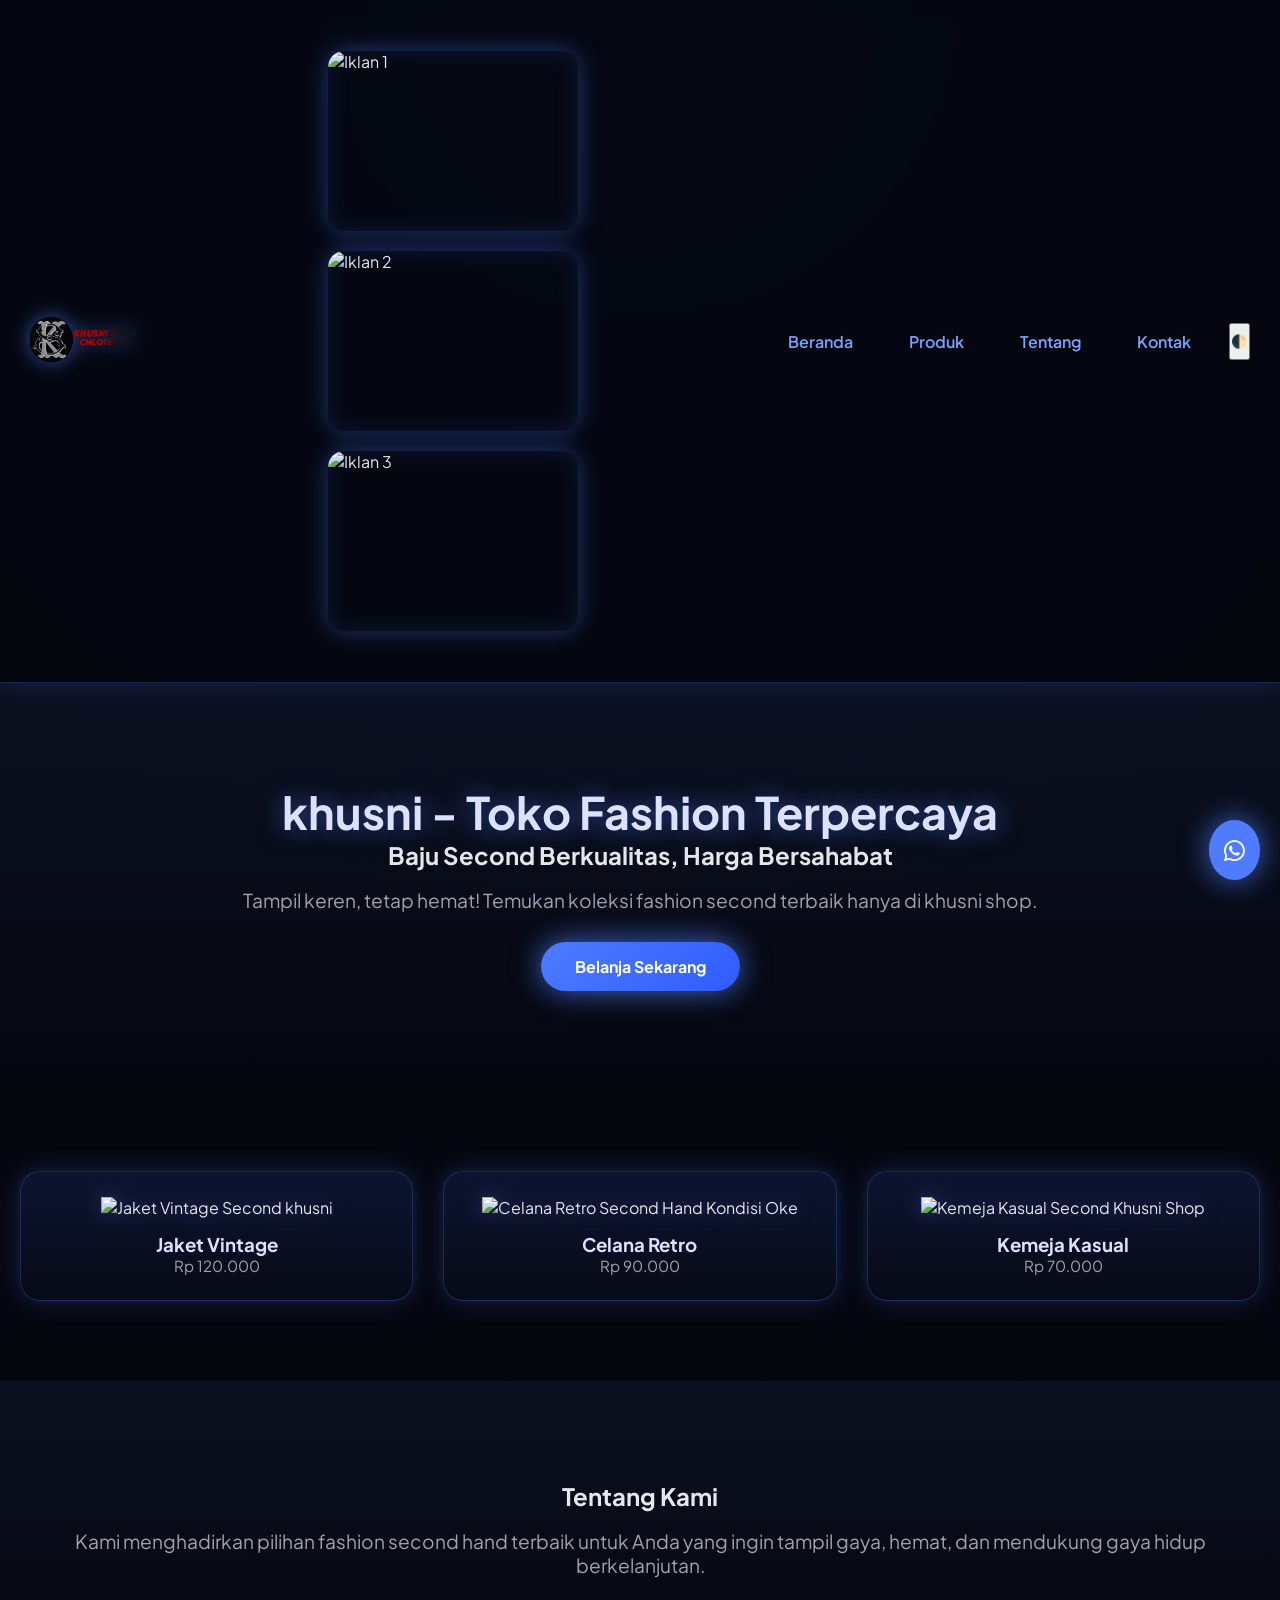
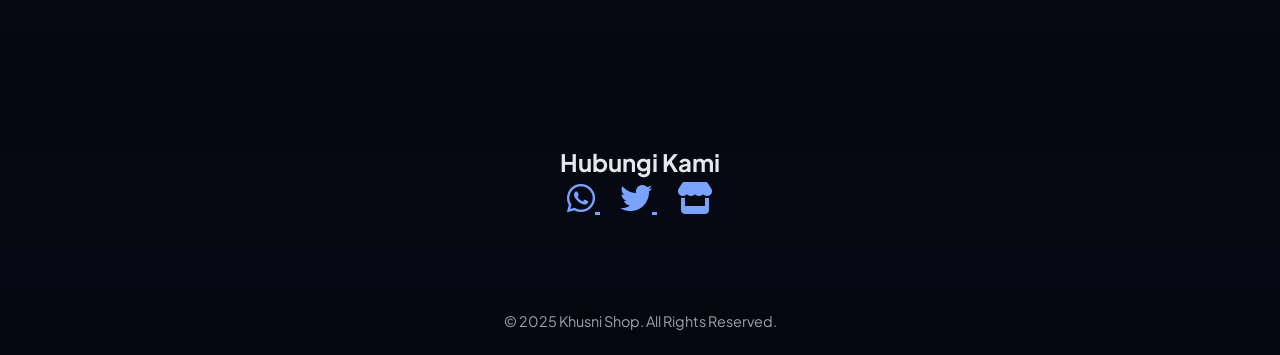
==== index.html @ 5eedbb74 "Update index.html" ====
<!DOCTYPE html>
<html lang="id">
<head>
<meta charset="UTF-8">
<meta name="viewport" content="width=device-width, initial-scale=1.0">

<title>khusni shop – produk harga Murah & Berkualitas</title>

<meta name="description" content="khusni : toko baju second terpercaya di majalengka. Koleksi branded, kondisi oke, harga mulai Rp20rb. Belanja sekarang!">

<meta name="keywords" content="khusni, khusni mubarok, toko baju second, baju second, baju bekas, baju branded second, fashion second, baju murah">

<meta name="author" content="khusni">

<link rel="canonical" href="https://waysmodzzsite.my.id/" />

<meta property="og:title" content="khusni – Baju Second Mulai Rp20rb!">
<meta property="og:description" content="Khusni Shop : toko baju second terkurasi. Koleksi branded, kondisi oke, harga terjangkau. Belanja sekarang!">
<meta property="og:image" content="https://i.postimg.cc/Z5c37Wrm/tsclothing.webp">
<meta property="og:url" content="https://.com/">
<meta property="og:type" content="website">
<meta property="og:site_name" content="khusni">

<meta name="google-site-verification" content="ZwuR5NqboykA6--ECT1CIiLO6h94UiKmaX9tiVZ_efs" />

<meta name="twitter:card" content="summary_large_image">
<meta name="twitter:title" content="khusni – Baju Second Mulai Rp20rb!">
<meta name="twitter:description" content="khusni: toko baju second terkurasi. Branded, kondisi oke, harga hemat. Yuk cek koleksi terbaru!">
<meta name="twitter:image" content="https://i.postimg.cc/Z5c37Wrm/tsclothing.webp">

<link href="https://fonts.googleapis.com/css2?family=Plus+Jakarta+Sans:wght@400;600;700&display=swap" rel="stylesheet">
<link href="https://cdnjs.cloudflare.com/ajax/libs/font-awesome/6.4.2/css/all.min.css" rel="stylesheet">
<link rel="icon" href="/favicon.png" type="image/png">
<link rel="stylesheet" href="beranda.css">
<link rel="amphtml" href="https://waysmodzzsite.my.id/AMP/" />

<!-- ✅ SCHEMA MARKUP UNTUK SEO -->
<script type="application/ld+json">
{
  "@context": "https://schema.org",
  "@type": "Organization",
  "name": "KhusniShop",
  "url": "https://waysmodzzsite.my.id/",
  "logo": "https://iili.io/f1xuset.jpg",
  "contactPoint": [{
    "@type": "ContactPoint",
    "telephone": "+62-856-877-3831",
    "contactType": "customer service",
    "areaServed": "ID",
    "availableLanguage": ["Indonesian"]
  }],
  "sameAs": [
    "https://x.com/KhusniShop
  ]
}
</script>

<script type="application/ld+json">
{
  "@context": "https://schema.org",
  "@type": "WebSite",
  "name": "KhusniShop",
  "url": "https://waysmodzzsite.my.id/",
  "potentialAction": {
    "@type": "SearchAction",
    "target": "https://.com/?s={search_term_string}",
    "query-input": "required name=search_term_string"
  }
}
</script>
<!-- ✅ END SCHEMA -->

</head>
<body>
<header>
  <div class="logo">
    <a href="https://waysmodzzsite.my.id/">
      <img src="ksmarket.webp" alt="Logo" loading="lazy">
    </a>
  </div>
<section class="ads">
  <img src="iklan1.jpg" alt="Iklan 1">
  <img src="iklan2.jpg" alt="Iklan 2">
  <img src="iklan3.jpg" alt="Iklan 3">
</section>
  <nav>
    <a href="#beranda">Beranda</a>
    <a href="/produk">Produk</a>
    <a href="/tentang">Tentang</a>
    <a href="/kontak">Kontak</a>
    <button onclick="toggleDarkMode()" class="toggle-darkmode">🌓</button>
  </nav>

  <div class="hamburger" onclick="toggleMenu()">
    <div></div>
    <div></div>
    <div></div>
  </div>

  <div class="mobile-menu" id="mobileMenu">
    <a href="#beranda">Beranda</a>
    <a href="/produk">Produk</a>
    <a href="/tentang">Tentang</a>
    <a href="/kontak">Kontak</a>
    <button onclick="toggleDarkMode()" class="toggle-darkmode">🌓</button>
  </div>
</header>

<section class="hero" id="beranda">
  <h1>khusni - Toko Fashion Terpercaya</h1>
  <h2>Baju Second Berkualitas, Harga Bersahabat</h2>
  
  <p>Tampil keren, tetap hemat! Temukan koleksi fashion second terbaik hanya di khusni shop.</p>
  <a href="/produk" class="btn-primary">Belanja Sekarang</a>
</section>

<section class="products" id="produk">
  <div class="product-card">
    <img src="https://i.postimg.cc/25btpm3Z/jaket-vintage.webp" alt="Jaket Vintage Second khusni""">
    <h3>Jaket Vintage</h3>
    <p>Rp 120.000</p>
  </div>
  <div class="product-card">
    <img src="https://i.postimg.cc/ZnVHBD0M/celana-retro.webp" alt="Celana Retro Second Hand Kondisi Oke">
    <h3>Celana Retro</h3>
    <p>Rp 90.000</p>
  </div>
  <div class="product-card">
    <img src="https://i.postimg.cc/zGRw8fwd/Kemeja-kasual.webp" alt="Kemeja Kasual Second Khusni Shop"">
    <h3>Kemeja Kasual</h3>
    <p>Rp 70.000</p>
  </div>
</section>

<section class="hero" id="tentang">
  <h2>Tentang Kami</h2>
  <p>Kami menghadirkan pilihan fashion second hand terbaik untuk Anda yang ingin tampil gaya, hemat, dan mendukung gaya hidup berkelanjutan.</p>
</section>

<section class="contact" id="kontak">
<h2>Hubungi Kami</h2>
<div class="social-icons">
  <a href="https://wa.me/628568773831?text=Halo%2C%20selamat%20datang%20di%20Thrifseken!%20Ada%20yang%20bisa%20dibantu?" target="_blank" rel="noopener noreferrer" aria-label="Chat di WhatsApp">
    <i class="fab fa-whatsapp"></i>
  </a>
  <a href="https://x.com/" target="_blank" rel="noopener noreferrer" aria-label="Ikuti di Twitter">
    <i class="fab fa-twitter"></i>
  </a>
  <a href="https://.com/produk/" target="_blank" rel="noopener noreferrer" aria-label="Lihat Produk Khusni Shoo">
    <i class="fas fa-store"></i>
  </a>
</div>
</section>

<footer>
  &copy; 2025 Khusni Shop. All Rights Reserved.
</footer>

<a href="https://wa.me/628568773831?text=Halo%2C%20selamat%20datang%20di%20Thrifseken!%20Ada%20yang%20bisa%20dibantu?" target="_blank" class="whatsapp-btn">
  <i class="fab fa-whatsapp"></i>
</a>

<script src="beranda.js" defer></script>

</body>
</html>
---- beranda.css ----
/* ================= ROOT ================= */
:root{
  --neon:#4f7cff;
  --neon-soft:#7aa2ff;
  --bg-main:#05070f;
  --bg-card:#0b1020;
  --text-main:#e5e7eb;
  --text-muted:#9ca3af;
  --border-glow:rgba(79,124,255,.25);
}

/* ================= RESET ================= */
*{
  margin:0;
  padding:0;
  box-sizing:border-box;
  scroll-behavior:smooth;
}

/* ================= BODY ================= */
body{
  font-family:'Plus Jakarta Sans',sans-serif;
  background:
    radial-gradient(circle at top,#0b1a40 0%,transparent 45%),
    var(--bg-main);
  color:var(--text-main);
  overflow-x:hidden;
}

/* ================= HEADER ================= */
header{
  position:sticky;
  top:0;
  z-index:1000;
  padding:16px 30px;
  display:flex;
  justify-content:space-between;
  align-items:center;
  background:rgba(5,7,15,.9);
  backdrop-filter:blur(12px);
  border-bottom:1px solid var(--border-glow);
  box-shadow:0 0 25px rgba(79,124,255,.2);
}

.logo img{
  height:60px;
  filter:drop-shadow(0 0 10px rgba(79,124,255,.6));
}

nav{
  display:flex;
  gap:20px;
}

nav a{
  text-decoration:none;
  color:var(--neon-soft);
  font-weight:600;
  padding:8px 18px;
  border-radius:20px;
  transition:.3s;
}

nav a:hover{
  background:var(--neon);
  color:white;
  box-shadow:0 0 20px var(--neon);
}

/* ================= HAMBURGER ================= */
.hamburger{
  display:none;
  flex-direction:column;
  gap:5px;
  cursor:pointer;
}

.hamburger div{
  width:25px;
  height:3px;
  background:var(--neon);
  border-radius:5px;
}

/* ================= MOBILE MENU ================= */
.mobile-menu{
  display:none;
  position:absolute;
  top:70px;
  right:20px;
  background:rgba(10,14,30,.95);
  backdrop-filter:blur(10px);
  padding:18px;
  border-radius:16px;
  box-shadow:0 0 30px rgba(79,124,255,.4);
}

.mobile-menu a{
  display:block;
  margin:8px 0;
  padding:10px;
  color:var(--neon-soft);
  text-align:center;
  border-radius:10px;
}

.mobile-menu a:hover{
  background:var(--neon);
  color:white;
}

/* ================= ADS (IKLAN 3 FOTO) ================= */
.ads{
  padding:35px 20px;
  display:grid;
  grid-template-columns:repeat(auto-fit,minmax(250px,1fr));
  gap:20px;
}

.ads img{
  width:100%;
  height:180px;
  object-fit:cover;
  border-radius:16px;
  box-shadow:
    0 0 25px rgba(79,124,255,.4),
    inset 0 0 25px rgba(79,124,255,.15);
  transition:.4s;
}

.ads img:hover{
  transform:translateY(-6px) scale(1.02);
}

/* ================= HERO ================= */
.hero{
  text-align:center;
  padding:100px 20px;
  background:linear-gradient(180deg,#0b1020,transparent);
}

.hero h1{
  font-size:2.8rem;
  color:#dbe2ff;
  text-shadow:0 0 25px rgba(79,124,255,.6);
  opacity:0;
  animation:slideUp 1s ease forwards;
}

.hero p{
  margin-top:18px;
  font-size:1.2rem;
  color:var(--text-muted);
  opacity:0;
  animation:fadeUp 1s ease forwards;
  animation-delay:.4s;
}

/* ================= BUTTON ================= */
.btn-primary{
  margin-top:30px;
  display:inline-block;
  padding:14px 34px;
  border-radius:40px;
  background:linear-gradient(135deg,var(--neon),#2f5bff);
  color:white;
  font-weight:700;
  text-decoration:none;
  box-shadow:0 0 30px rgba(79,124,255,.8);
  opacity:0;
  animation:fadeUp 1s ease forwards;
  animation-delay:.7s;
}

.btn-primary:hover{
  box-shadow:0 0 45px rgba(79,124,255,1);
}

/* ================= PRODUCTS ================= */
.products{
  padding:80px 20px;
  display:grid;
  grid-template-columns:repeat(auto-fit,minmax(240px,1fr));
  gap:30px;
}

.product-card{
  background:linear-gradient(180deg,#0c1430,#070a16);
  border-radius:20px;
  padding:25px;
  text-align:center;
  border:1px solid var(--border-glow);
  box-shadow:0 0 25px rgba(79,124,255,.25);
  transition:.4s;
}

.product-card:hover{
  transform:translateY(-10px);
  box-shadow:0 0 40px rgba(79,124,255,.6);
}

.product-card img{
  width:80%;
  margin:auto;
  filter:drop-shadow(0 0 10px rgba(79,124,255,.4));
}

.product-card h3{
  margin-top:15px;
  color:#dbe2ff;
}

.product-card p{
  color:var(--text-muted);
  font-size:.95rem;
}

/* ================= CONTACT ================= */
.contact{
  padding:70px 20px;
  text-align:center;
  background:linear-gradient(180deg,transparent,#070a16);
}

/* ================= SOCIAL ================= */
.social-icons a{
  font-size:2rem;
  color:var(--neon-soft);
  margin:0 10px;
}

.social-icons a:hover{
  color:var(--neon);
}

/* ================= FOOTER ================= */
footer{
  padding:25px;
  text-align:center;
  font-size:.9rem;
  color:var(--text-muted);
}

/* ================= WHATSAPP ================= */
.whatsapp-btn{
  position:fixed;
  bottom:20px;
  right:20px;
  padding:15px;
  border-radius:50%;
  background:var(--neon);
  color:white;
  font-size:24px;
  box-shadow:0 0 30px rgba(79,124,255,.8);
}

/* ================= ANIMATION ================= */
@keyframes slideUp{
  from{opacity:0;transform:translateY(40px)}
  to{opacity:1;transform:translateY(0)}
}

@keyframes fadeUp{
  from{opacity:0;transform:translateY(30px)}
  to{opacity:1;transform:translateY(0)}
}

/* ================= RESPONSIVE ================= */
@media(max-width:768px){
  nav{display:none}
  .hamburger{display:flex}
  .hero h1{font-size:2.2rem}
}
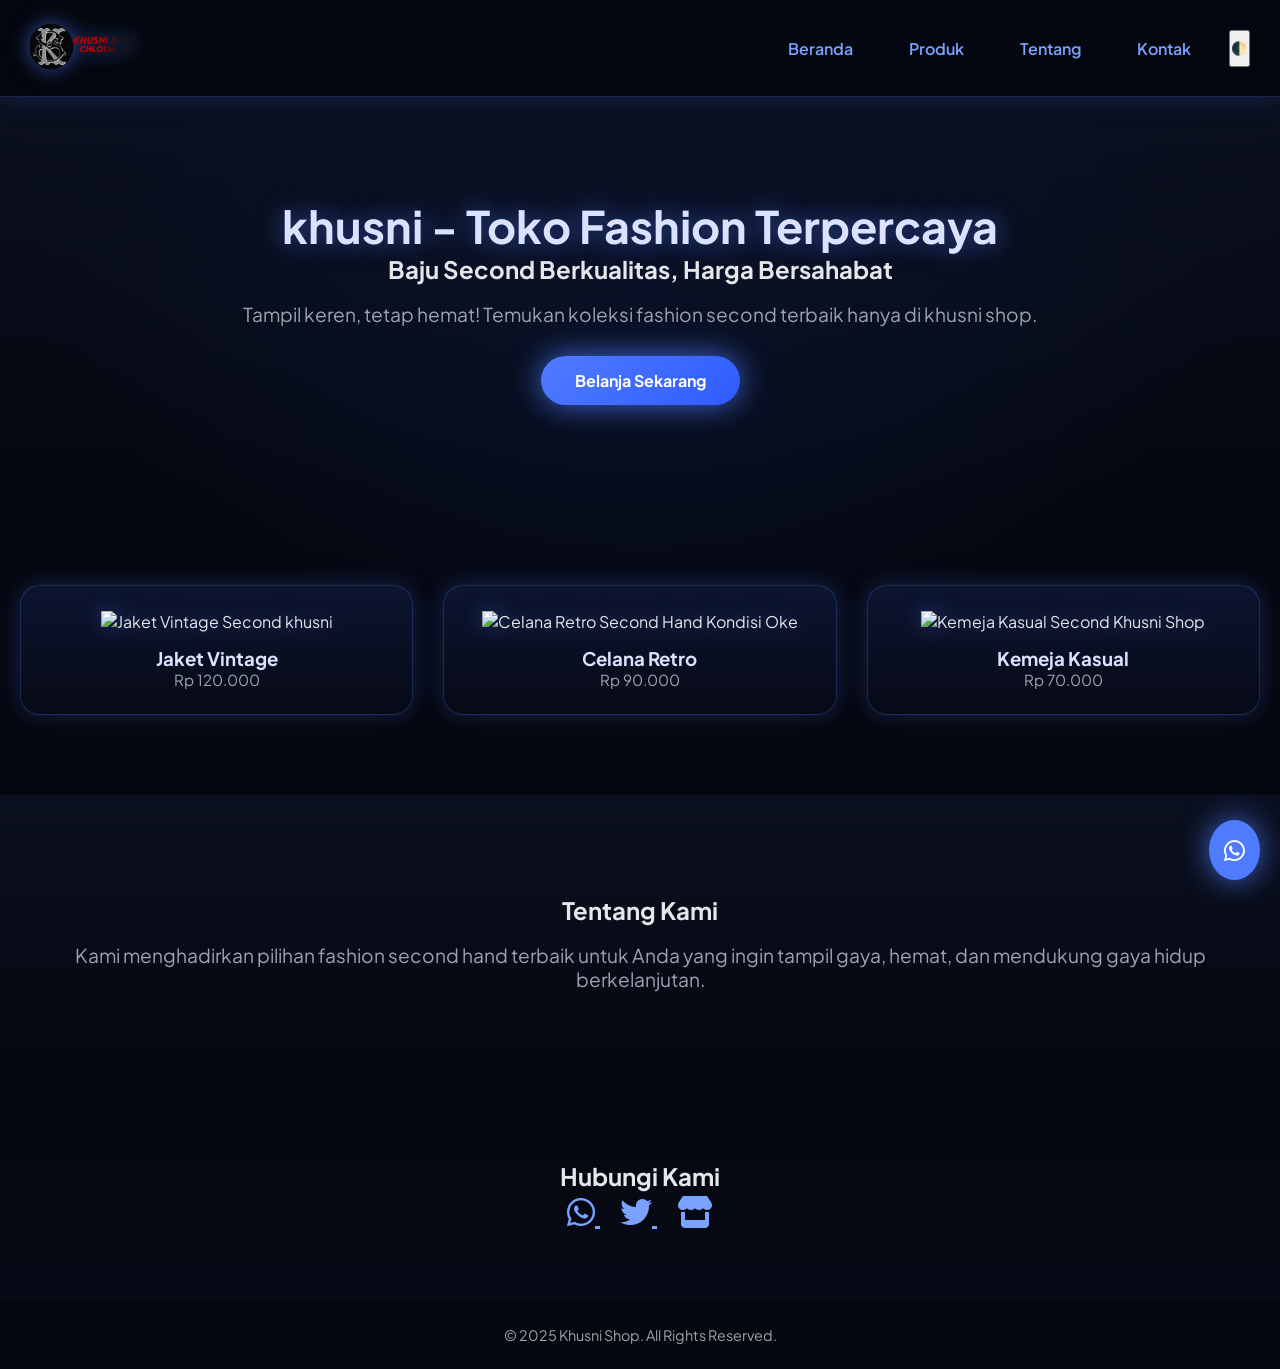
==== commit 4bf1514d: "Update index.html" ====
--- a/index.html
+++ b/index.html
@@ -78,11 +78,6 @@
       <img src="ksmarket.webp" alt="Logo" loading="lazy">
     </a>
   </div>
-<section class="ads">
-  <img src="iklan1.jpg" alt="Iklan 1">
-  <img src="iklan2.jpg" alt="Iklan 2">
-  <img src="iklan3.jpg" alt="Iklan 3">
-</section>
   <nav>
     <a href="#beranda">Beranda</a>
     <a href="/produk">Produk</a>
@@ -169,3 +164,4 @@
 
 
 
+
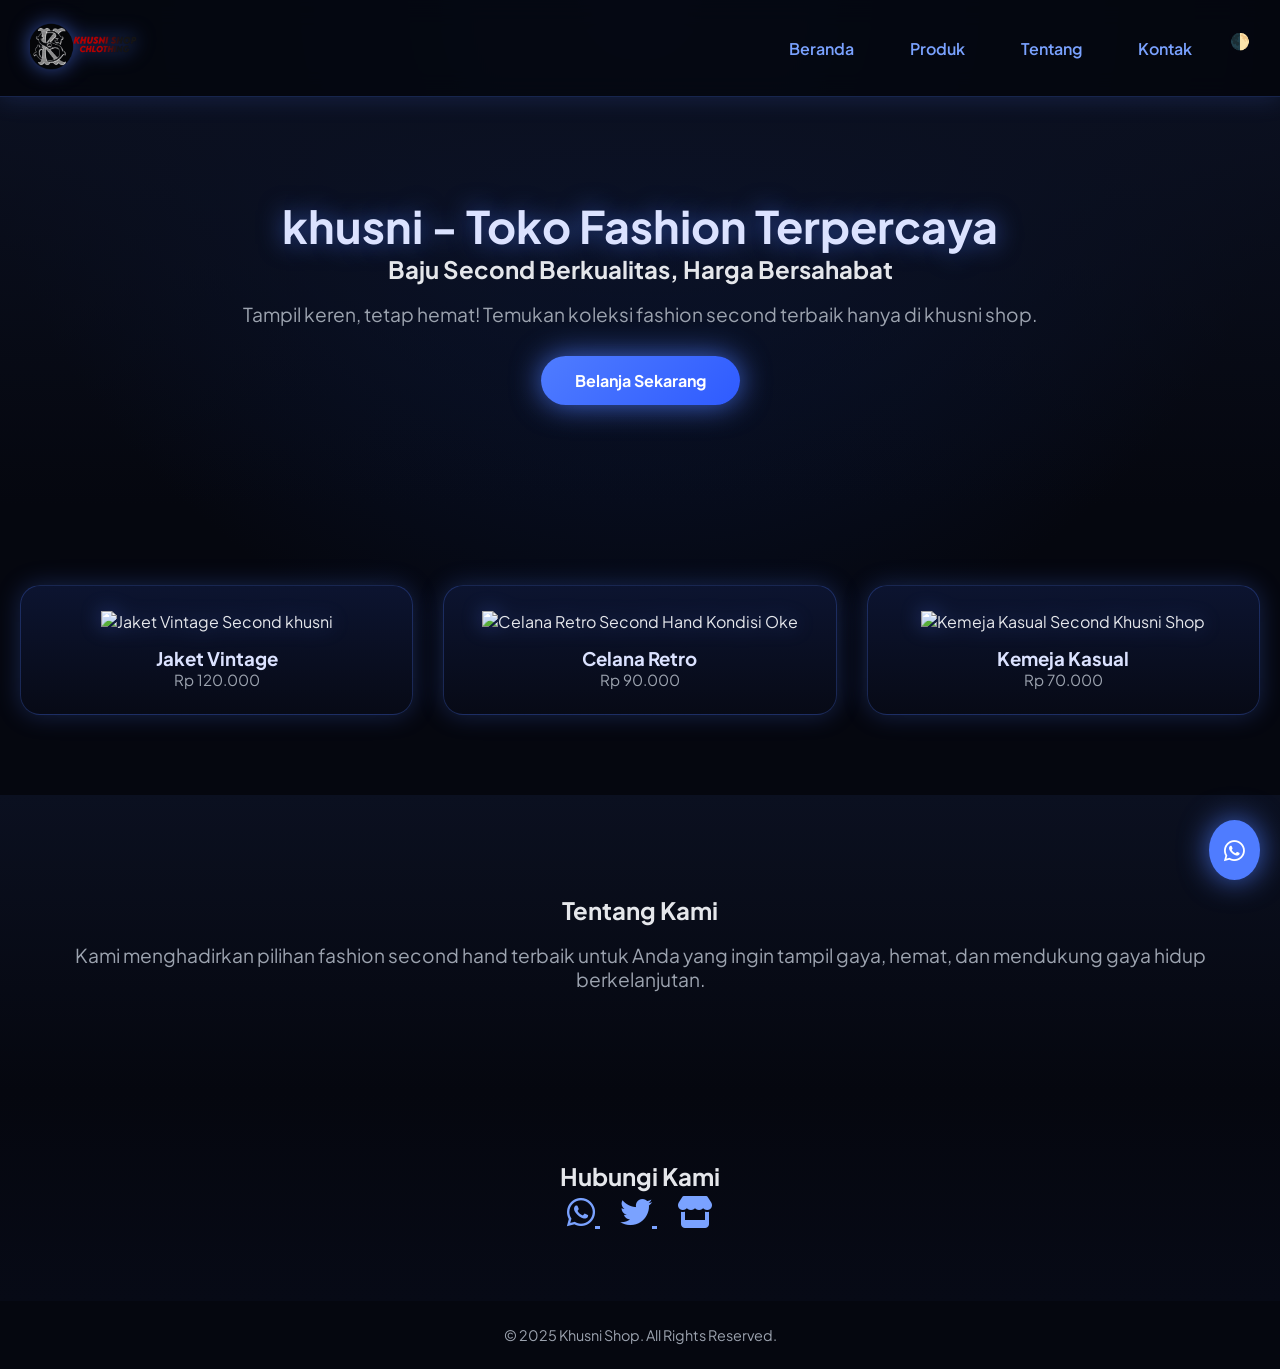
==== commit a9decc27: "Update index.html" ====
--- a/index.html
+++ b/index.html
@@ -78,11 +78,11 @@
       <img src="ksmarket.webp" alt="Logo" loading="lazy">
     </a>
   </div>
-  <nav>
-    <a href="#beranda">Beranda</a>
-    <a href="/produk">Produk</a>
-    <a href="/tentang">Tentang</a>
-    <a href="/kontak">Kontak</a>
+    <nav>
+  <a href="#beranda">Beranda</a>
+  <a href="#produk">Produk</a>
+  <a href="#tentang">Tentang</a>
+  <a href="#kontak">Kontak</a
     <button onclick="toggleDarkMode()" class="toggle-darkmode">🌓</button>
   </nav>
 
@@ -165,3 +165,4 @@
 
 
 
+
--- a/beranda.css
+++ b/beranda.css
@@ -47,24 +47,25 @@
   filter:drop-shadow(0 0 10px rgba(79,124,255,.6));
 }
 
-nav{
-  display:flex;
-  gap:20px;
-}
-
-nav a{
-  text-decoration:none;
-  color:var(--neon-soft);
-  font-weight:600;
-  padding:8px 18px;
-  border-radius:20px;
-  transition:.3s;
-}
-
-nav a:hover{
-  background:var(--neon);
-  color:white;
-  box-shadow:0 0 20px var(--neon);
+
+nav {
+  display: flex;
+  gap: 20px;
+}
+
+nav a {
+  text-decoration: none;
+  color: var(--neon-soft);
+  font-weight: 600;
+  padding: 8px 18px;
+  border-radius: 20px;
+  transition: 0.3s;
+}
+
+nav a:hover {
+  background: var(--neon);
+  color: #ffffff;
+  box-shadow: 0 0 18px var(--neon);
 }
 
 /* ================= HAMBURGER ================= */
@@ -109,28 +110,6 @@
   color:white;
 }
 
-/* ================= ADS (IKLAN 3 FOTO) ================= */
-.ads{
-  padding:35px 20px;
-  display:grid;
-  grid-template-columns:repeat(auto-fit,minmax(250px,1fr));
-  gap:20px;
-}
-
-.ads img{
-  width:100%;
-  height:180px;
-  object-fit:cover;
-  border-radius:16px;
-  box-shadow:
-    0 0 25px rgba(79,124,255,.4),
-    inset 0 0 25px rgba(79,124,255,.15);
-  transition:.4s;
-}
-
-.ads img:hover{
-  transform:translateY(-6px) scale(1.02);
-}
 
 /* ================= HERO ================= */
 .hero{
@@ -271,3 +250,6 @@
   .hamburger{display:flex}
   .hero h1{font-size:2.2rem}
 }
+
+
+
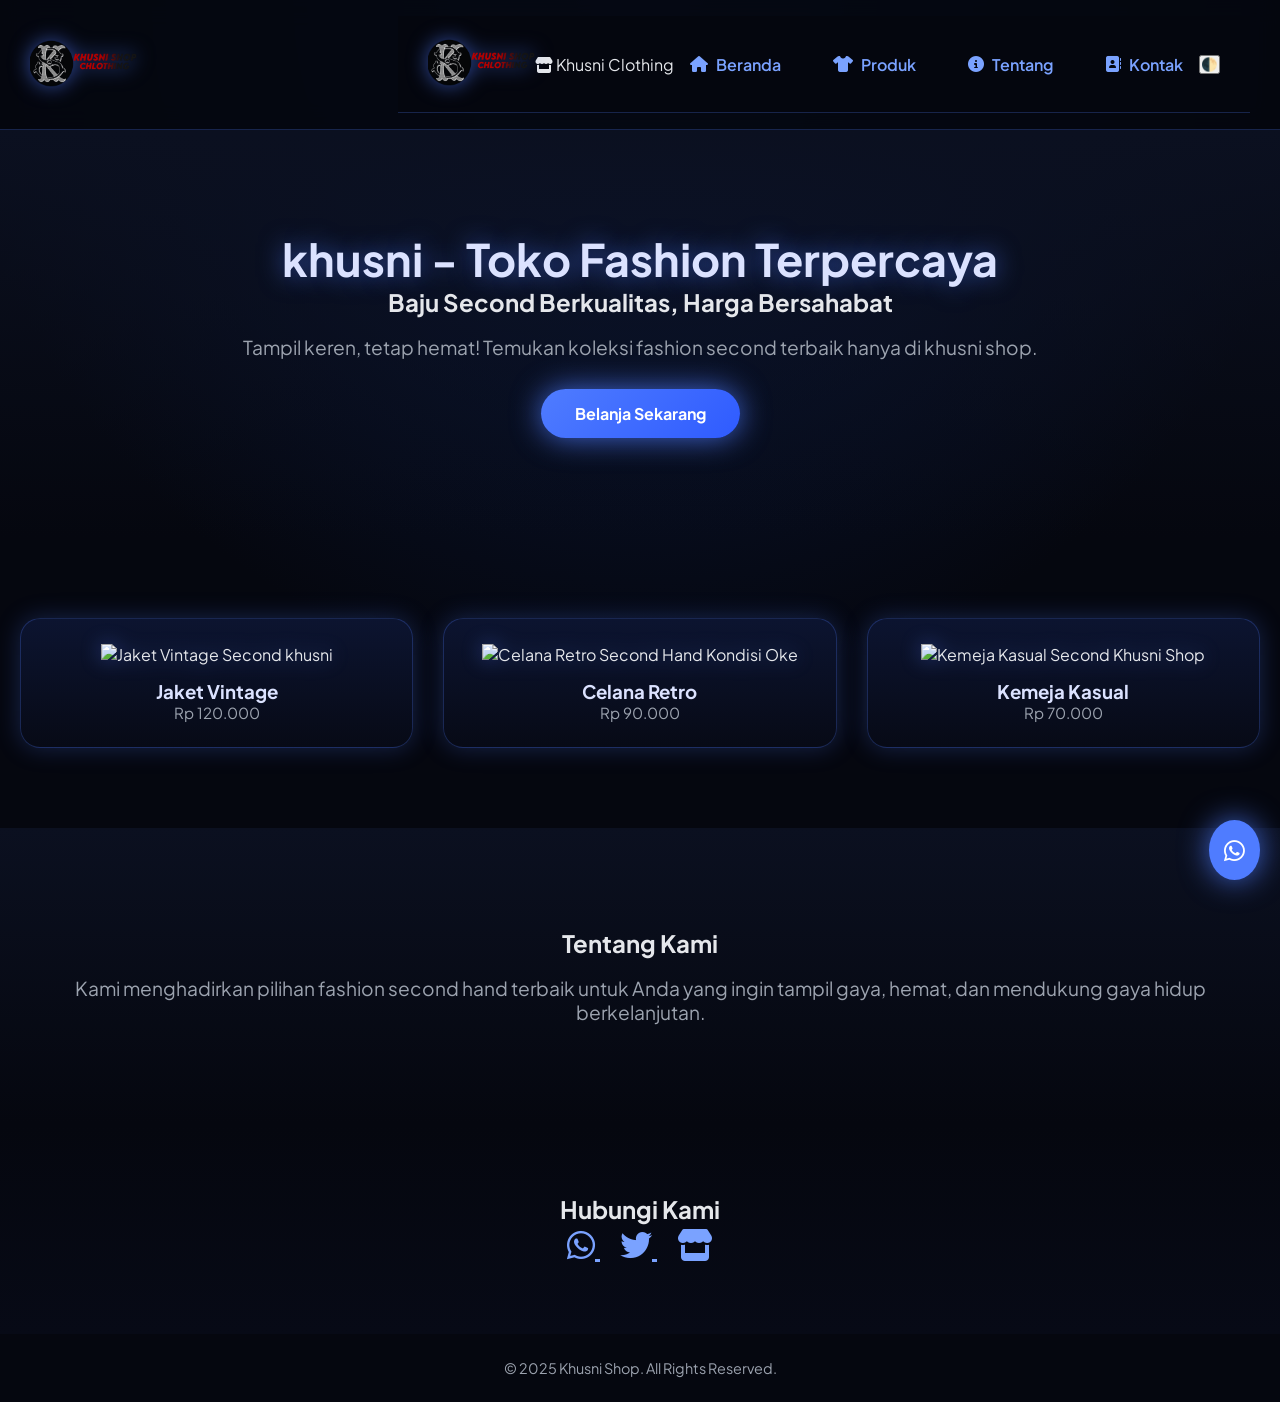
==== commit e06c864e: "Update index.html" ====
--- a/index.html
+++ b/index.html
@@ -78,13 +78,56 @@
       <img src="ksmarket.webp" alt="Logo" loading="lazy">
     </a>
   </div>
-    <nav>
-  <a href="#beranda">Beranda</a>
-  <a href="#produk">Produk</a>
-  <a href="#tentang">Tentang</a>
-  <a href="#kontak">Kontak</a
+    <header>
+  <div class="logo">
+    <a href="/">
+      <img src="ksmarket.webp" alt="Logo Khusni Clothing" loading="lazy">
+    </a>
+  </div>
+
+  <!-- KIRI NAV -->
+  <div class="nav-title">
+    <i class="fas fa-store"></i>
+    <span>Khusni Clothing</span>
+  </div>
+
+  <!-- NAV DESKTOP -->
+  <nav>
+    <a href="#beranda">
+      <i class="fas fa-house"></i> Beranda
+    </a>
+    <a href="/produk">
+      <i class="fas fa-shirt"></i> Produk
+    </a>
+    <a href="/tentang">
+      <i class="fas fa-circle-info"></i> Tentang
+    </a>
+    <a href="/kontak">
+      <i class="fas fa-address-book"></i> Kontak
+    </a>
+  </nav>
+
+  <!-- TOGGLE -->
+  <button onclick="toggleDarkMode()" class="toggle-darkmode" aria-label="Dark Mode">
+    🌓
+  </button>
+
+  <!-- HAMBURGER -->
+  <div class="hamburger" onclick="toggleMenu()">
+    <div></div>
+    <div></div>
+    <div></div>
+  </div>
+
+  <!-- MOBILE MENU -->
+  <div class="mobile-menu" id="mobileMenu">
+    <a href="#beranda"><i class="fas fa-house"></i> Beranda</a>
+    <a href="/produk"><i class="fas fa-shirt"></i> Produk</a>
+    <a href="/tentang"><i class="fas fa-circle-info"></i> Tentang</a>
+    <a href="/kontak"><i class="fas fa-address-book"></i> Kontak</a>
     <button onclick="toggleDarkMode()" class="toggle-darkmode">🌓</button>
-  </nav>
+  </div>
+</header>
 
   <div class="hamburger" onclick="toggleMenu()">
     <div></div>
@@ -166,3 +209,4 @@
 
 
 
+
--- a/beranda.css
+++ b/beranda.css
@@ -27,45 +27,54 @@
   overflow-x:hidden;
 }
 
-/* ================= HEADER ================= */
+/* ================= HEADER (AMAN DIKLIK) ================= */
 header{
   position:sticky;
   top:0;
   z-index:1000;
   padding:16px 30px;
+
   display:flex;
   justify-content:space-between;
   align-items:center;
+
   background:rgba(5,7,15,.9);
   backdrop-filter:blur(12px);
   border-bottom:1px solid var(--border-glow);
-  box-shadow:0 0 25px rgba(79,124,255,.2);
-}
-
+}
+
+/* ================= LOGO ================= */
 .logo img{
   height:60px;
   filter:drop-shadow(0 0 10px rgba(79,124,255,.6));
 }
 
-
-nav {
-  display: flex;
-  gap: 20px;
-}
-
-nav a {
-  text-decoration: none;
-  color: var(--neon-soft);
-  font-weight: 600;
-  padding: 8px 18px;
-  border-radius: 20px;
-  transition: 0.3s;
-}
-
-nav a:hover {
-  background: var(--neon);
-  color: #ffffff;
-  box-shadow: 0 0 18px var(--neon);
+/* ================= NAV (FIX KLIK) ================= */
+nav{
+  display:flex;
+  gap:20px;
+}
+
+nav a{
+  display:inline-flex;
+  align-items:center;
+  gap:8px;
+
+  text-decoration:none;
+  color:var(--neon-soft);
+  font-weight:600;
+
+  padding:8px 16px;
+  border-radius:20px;
+
+  transition:background .3s, box-shadow .3s, color .3s;
+  cursor:pointer;
+}
+
+nav a:hover{
+  background:var(--neon);
+  color:#ffffff;
+  box-shadow:0 0 16px var(--neon);
 }
 
 /* ================= HAMBURGER ================= */
@@ -89,10 +98,12 @@
   position:absolute;
   top:70px;
   right:20px;
+
   background:rgba(10,14,30,.95);
   backdrop-filter:blur(10px);
   padding:18px;
   border-radius:16px;
+
   box-shadow:0 0 30px rgba(79,124,255,.4);
 }
 
@@ -100,6 +111,7 @@
   display:block;
   margin:8px 0;
   padding:10px;
+
   color:var(--neon-soft);
   text-align:center;
   border-radius:10px;
@@ -109,7 +121,6 @@
   background:var(--neon);
   color:white;
 }
-
 
 /* ================= HERO ================= */
 .hero{
@@ -140,12 +151,15 @@
   margin-top:30px;
   display:inline-block;
   padding:14px 34px;
+
   border-radius:40px;
   background:linear-gradient(135deg,var(--neon),#2f5bff);
   color:white;
   font-weight:700;
   text-decoration:none;
+
   box-shadow:0 0 30px rgba(79,124,255,.8);
+
   opacity:0;
   animation:fadeUp 1s ease forwards;
   animation-delay:.7s;
@@ -168,8 +182,10 @@
   border-radius:20px;
   padding:25px;
   text-align:center;
+
   border:1px solid var(--border-glow);
   box-shadow:0 0 25px rgba(79,124,255,.25);
+
   transition:.4s;
 }
 
@@ -225,11 +241,13 @@
   position:fixed;
   bottom:20px;
   right:20px;
+
   padding:15px;
   border-radius:50%;
   background:var(--neon);
   color:white;
   font-size:24px;
+
   box-shadow:0 0 30px rgba(79,124,255,.8);
 }
 
@@ -245,11 +263,8 @@
 }
 
 /* ================= RESPONSIVE ================= */
-@media(max-width:768px){
+@media (max-width:768px){
   nav{display:none}
   .hamburger{display:flex}
   .hero h1{font-size:2.2rem}
 }
-
-
-
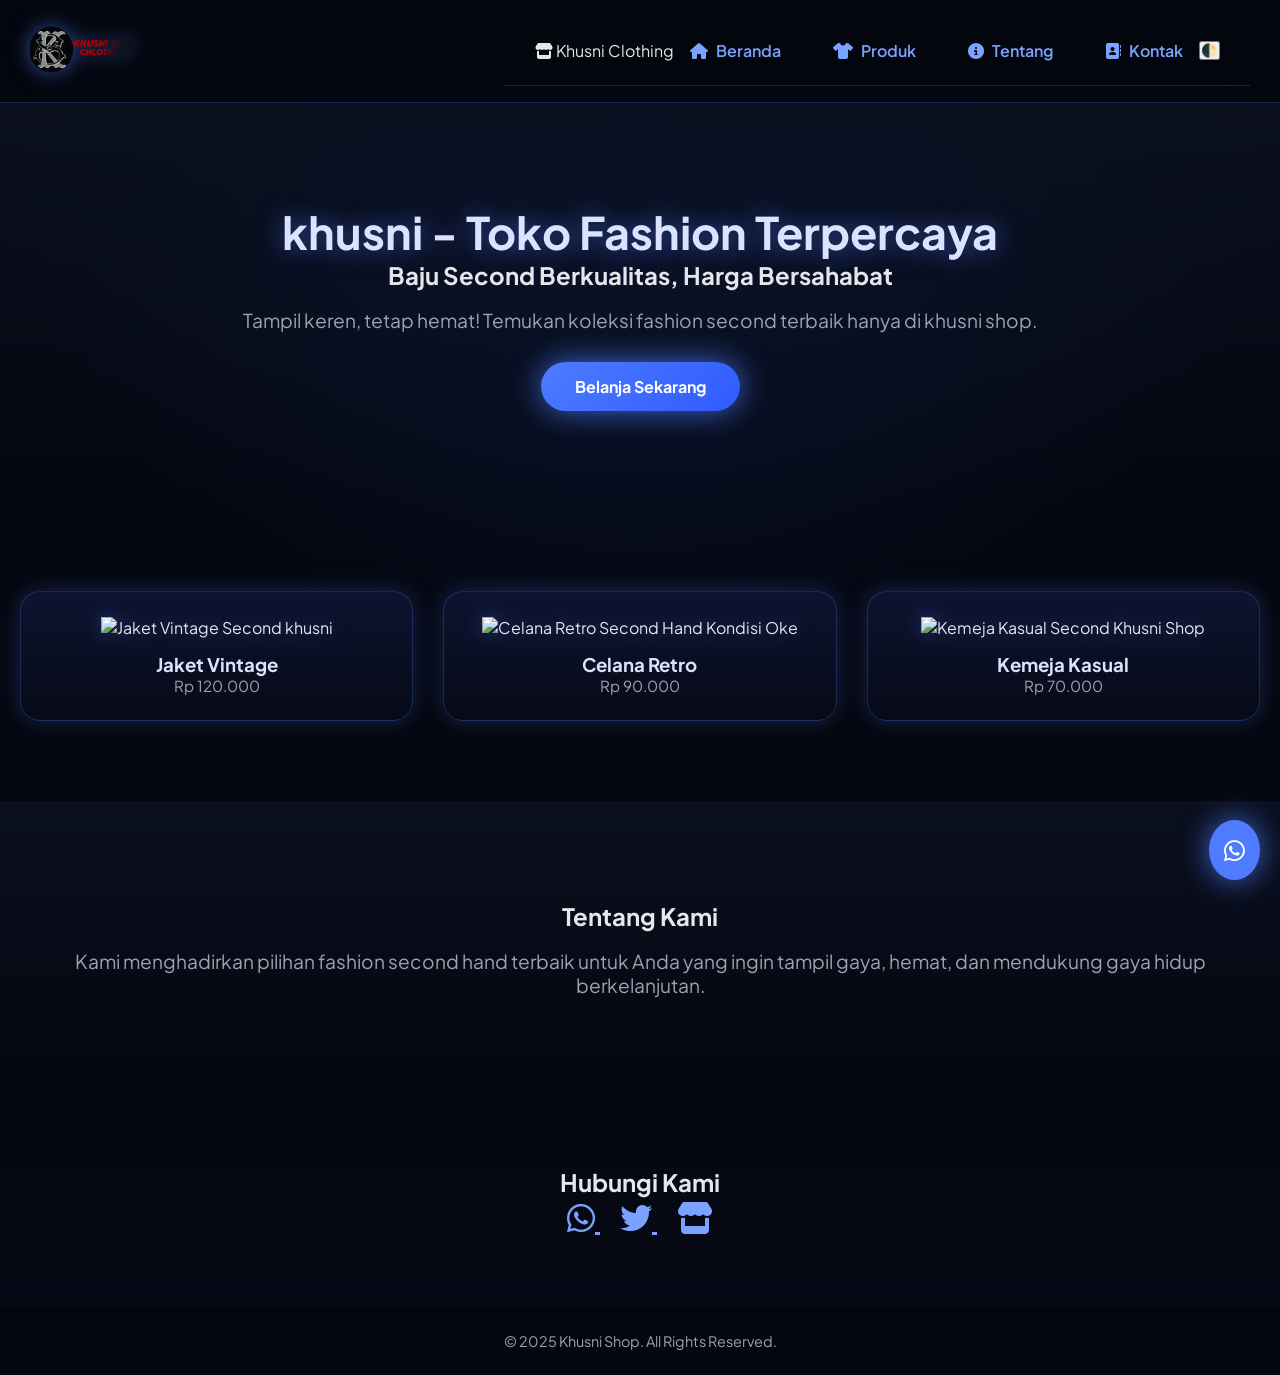
==== commit f3f90cb3: "Update index.html" ====
--- a/index.html
+++ b/index.html
@@ -79,11 +79,6 @@
     </a>
   </div>
     <header>
-  <div class="logo">
-    <a href="/">
-      <img src="ksmarket.webp" alt="Logo Khusni Clothing" loading="lazy">
-    </a>
-  </div>
 
   <!-- KIRI NAV -->
   <div class="nav-title">
@@ -210,3 +205,4 @@
 
 
 
+
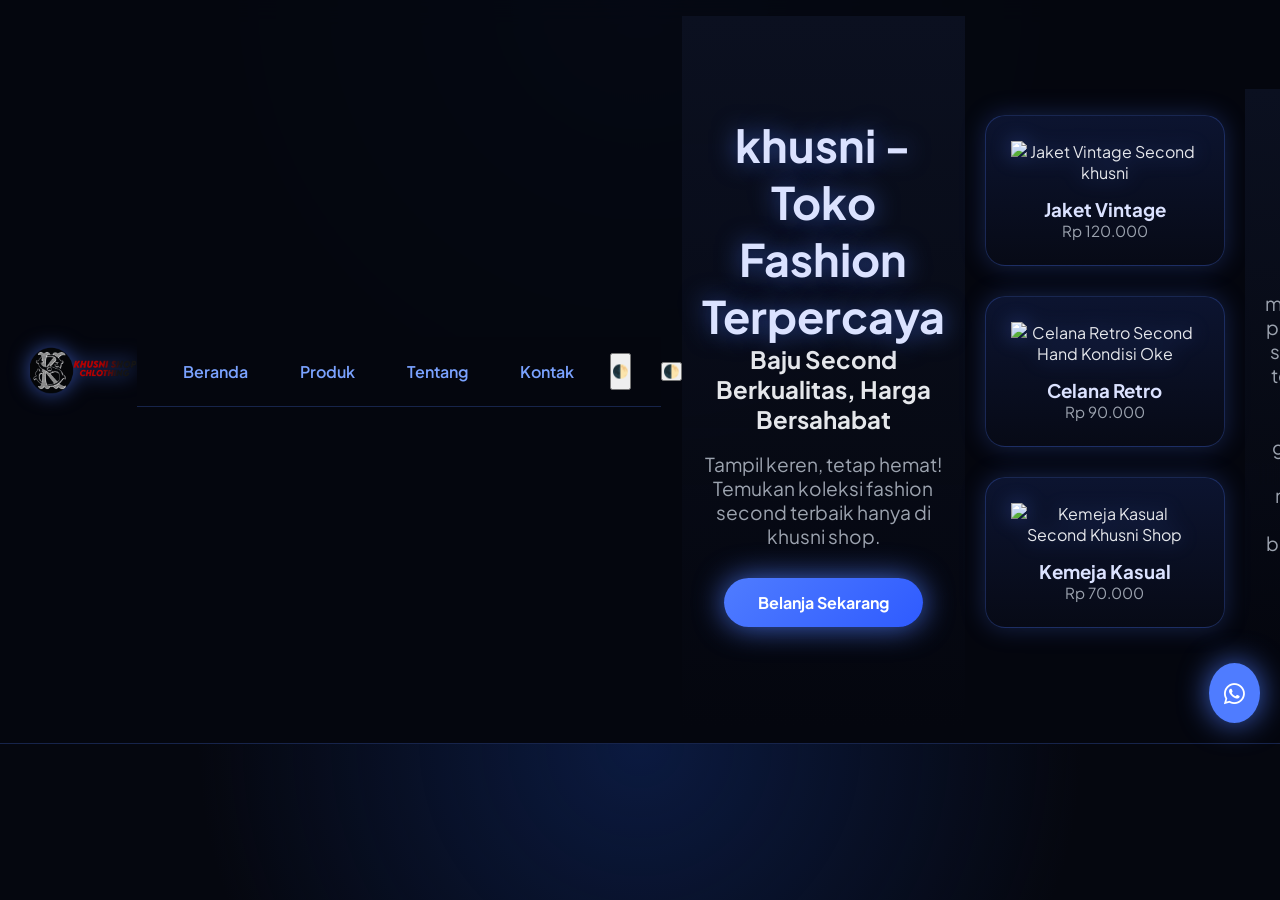
==== commit 139429db: "Update index.html" ====
--- a/index.html
+++ b/index.html
@@ -80,49 +80,13 @@
   </div>
     <header>
 
-  <!-- KIRI NAV -->
-  <div class="nav-title">
-    <i class="fas fa-store"></i>
-    <span>Khusni Clothing</span>
-  </div>
-
-  <!-- NAV DESKTOP -->
-  <nav>
-    <a href="#beranda">
-      <i class="fas fa-house"></i> Beranda
-    </a>
-    <a href="/produk">
-      <i class="fas fa-shirt"></i> Produk
-    </a>
-    <a href="/tentang">
-      <i class="fas fa-circle-info"></i> Tentang
-    </a>
-    <a href="/kontak">
-      <i class="fas fa-address-book"></i> Kontak
-    </a>
+    <nav>
+    <a href="#beranda">Beranda</a>
+    <a href="/produk">Produk</a>
+    <a href="/tentang">Tentang</a>
+    <a href="/kontak">Kontak</a>
+    <button onclick="toggleDarkMode()" class="toggle-darkmode">🌓</button>
   </nav>
-
-  <!-- TOGGLE -->
-  <button onclick="toggleDarkMode()" class="toggle-darkmode" aria-label="Dark Mode">
-    🌓
-  </button>
-
-  <!-- HAMBURGER -->
-  <div class="hamburger" onclick="toggleMenu()">
-    <div></div>
-    <div></div>
-    <div></div>
-  </div>
-
-  <!-- MOBILE MENU -->
-  <div class="mobile-menu" id="mobileMenu">
-    <a href="#beranda"><i class="fas fa-house"></i> Beranda</a>
-    <a href="/produk"><i class="fas fa-shirt"></i> Produk</a>
-    <a href="/tentang"><i class="fas fa-circle-info"></i> Tentang</a>
-    <a href="/kontak"><i class="fas fa-address-book"></i> Kontak</a>
-    <button onclick="toggleDarkMode()" class="toggle-darkmode">🌓</button>
-  </div>
-</header>
 
   <div class="hamburger" onclick="toggleMenu()">
     <div></div>
@@ -138,6 +102,20 @@
     <button onclick="toggleDarkMode()" class="toggle-darkmode">🌓</button>
   </div>
 </header>
+
+  <!-- TOGGLE -->
+  <button onclick="toggleDarkMode()" class="toggle-darkmode" aria-label="Dark Mode">
+    🌓
+  </button>
+
+  <!-- HAMBURGER -->
+  <div class="hamburger" onclick="toggleMenu()">
+    <div></div>
+    <div></div>
+    <div></div>
+  </div>
+
+  
 
 <section class="hero" id="beranda">
   <h1>khusni - Toko Fashion Terpercaya</h1>
@@ -206,3 +184,4 @@
 
 
 
+
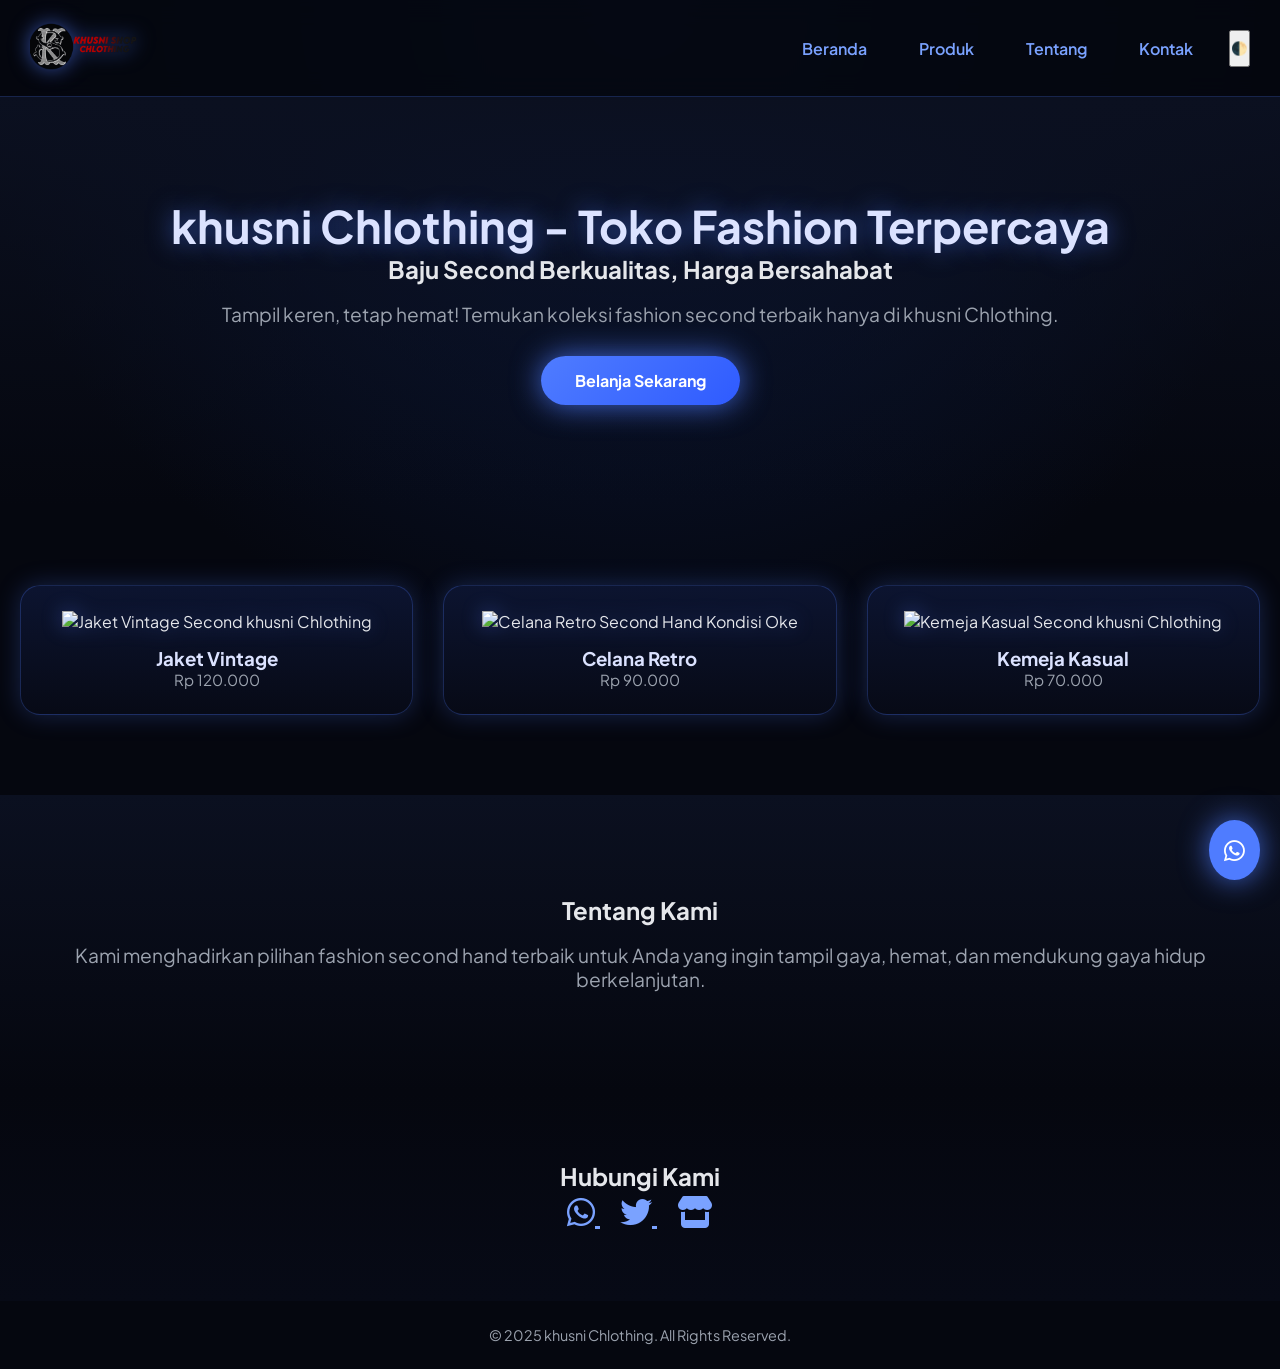
==== commit eaff5fb8: "Update index.html" ====
--- a/index.html
+++ b/index.html
@@ -4,29 +4,29 @@
 <meta charset="UTF-8">
 <meta name="viewport" content="width=device-width, initial-scale=1.0">
 
-<title>khusni shop – produk harga Murah & Berkualitas</title>
+<title>khusni Chlothing – Baju Second Murah & Berkualitas</title>
 
-<meta name="description" content="khusni : toko baju second terpercaya di majalengka. Koleksi branded, kondisi oke, harga mulai Rp20rb. Belanja sekarang!">
+<meta name="description" content="khusni Chlothing: toko baju second terpercaya di. Koleksi branded, kondisi oke, harga mulai Rp20rb. Belanja sekarang!">
 
-<meta name="keywords" content="khusni, khusni mubarok, toko baju second, baju second, baju bekas, baju branded second, fashion second, baju murah">
+<meta name="keywords" content="khusni Chlothing, toko baju second, baju second, baju bekas, baju branded second, fashion second, baju murah">
 
-<meta name="author" content="khusni">
+<meta name="author" content="khusni Chlothing">
 
 <link rel="canonical" href="https://waysmodzzsite.my.id/" />
 
-<meta property="og:title" content="khusni – Baju Second Mulai Rp20rb!">
-<meta property="og:description" content="Khusni Shop : toko baju second terkurasi. Koleksi branded, kondisi oke, harga terjangkau. Belanja sekarang!">
-<meta property="og:image" content="https://i.postimg.cc/Z5c37Wrm/tsclothing.webp">
-<meta property="og:url" content="https://.com/">
+<meta property="og:title" content="khusni Chlothing – Baju Second Mulai Rp20rb!">
+<meta property="og:description" content="khusni Chlothing: toko baju second terkurasi di. Koleksi branded, kondisi oke, harga terjangkau. Belanja sekarang!">
+<meta property="og:image" content="https://i.postimg.cc/Z5c37Wrm/ksmarket.webp">
+<meta property="og:url" content="https://waysmodzzsite.my.id/">
 <meta property="og:type" content="website">
-<meta property="og:site_name" content="khusni">
+<meta property="og:site_name" content="khusni Chlothing">
 
 <meta name="google-site-verification" content="ZwuR5NqboykA6--ECT1CIiLO6h94UiKmaX9tiVZ_efs" />
 
 <meta name="twitter:card" content="summary_large_image">
-<meta name="twitter:title" content="khusni – Baju Second Mulai Rp20rb!">
-<meta name="twitter:description" content="khusni: toko baju second terkurasi. Branded, kondisi oke, harga hemat. Yuk cek koleksi terbaru!">
-<meta name="twitter:image" content="https://i.postimg.cc/Z5c37Wrm/tsclothing.webp">
+<meta name="twitter:title" content="khusni Chlothing – Baju Second Mulai Rp20rb!">
+<meta name="twitter:description" content="khusni Chlothing: toko baju second terkurasi di. Branded, kondisi oke, harga hemat. Yuk cek koleksi terbaru!">
+<meta name="twitter:image" content="https://i.postimg.cc/Z5c37Wrm/ksmarket.webp">
 
 <link href="https://fonts.googleapis.com/css2?family=Plus+Jakarta+Sans:wght@400;600;700&display=swap" rel="stylesheet">
 <link href="https://cdnjs.cloudflare.com/ajax/libs/font-awesome/6.4.2/css/all.min.css" rel="stylesheet">
@@ -39,18 +39,18 @@
 {
   "@context": "https://schema.org",
   "@type": "Organization",
-  "name": "KhusniShop",
-  "url": "https://waysmodzzsite.my.id/",
-  "logo": "https://iili.io/f1xuset.jpg",
+  "name": "khusni Chlothing",
+  "url": "https://waysmodzzsite.my.id",
+  "logo": "https://i.postimg.cc/Z5c37Wrm/ksmarket.webp",
   "contactPoint": [{
     "@type": "ContactPoint",
-    "telephone": "+62-856-877-3831",
+    "telephone": "+62-856-8773-831",
     "contactType": "customer service",
     "areaServed": "ID",
     "availableLanguage": ["Indonesian"]
   }],
   "sameAs": [
-    "https://x.com/KhusniShop
+    "https://x.com/khusnishop"
   ]
 }
 </script>
@@ -59,11 +59,11 @@
 {
   "@context": "https://schema.org",
   "@type": "WebSite",
-  "name": "KhusniShop",
-  "url": "https://waysmodzzsite.my.id/",
+  "name": "khusni Chlothing",
+  "url": "https://waysmodzzsite.my.id",
   "potentialAction": {
     "@type": "SearchAction",
-    "target": "https://.com/?s={search_term_string}",
+    "target": "https://waysmodzzsite.my.id/?s={search_term_string}",
     "query-input": "required name=search_term_string"
   }
 }
@@ -78,9 +78,8 @@
       <img src="ksmarket.webp" alt="Logo" loading="lazy">
     </a>
   </div>
-    <header>
 
-    <nav>
+  <nav>
     <a href="#beranda">Beranda</a>
     <a href="/produk">Produk</a>
     <a href="/tentang">Tentang</a>
@@ -103,31 +102,17 @@
   </div>
 </header>
 
-  <!-- TOGGLE -->
-  <button onclick="toggleDarkMode()" class="toggle-darkmode" aria-label="Dark Mode">
-    🌓
-  </button>
-
-  <!-- HAMBURGER -->
-  <div class="hamburger" onclick="toggleMenu()">
-    <div></div>
-    <div></div>
-    <div></div>
-  </div>
-
-  
-
 <section class="hero" id="beranda">
-  <h1>khusni - Toko Fashion Terpercaya</h1>
+  <h1>khusni Chlothing - Toko Fashion Terpercaya</h1>
   <h2>Baju Second Berkualitas, Harga Bersahabat</h2>
   
-  <p>Tampil keren, tetap hemat! Temukan koleksi fashion second terbaik hanya di khusni shop.</p>
+  <p>Tampil keren, tetap hemat! Temukan koleksi fashion second terbaik hanya di khusni Chlothing.</p>
   <a href="/produk" class="btn-primary">Belanja Sekarang</a>
 </section>
 
 <section class="products" id="produk">
   <div class="product-card">
-    <img src="https://i.postimg.cc/25btpm3Z/jaket-vintage.webp" alt="Jaket Vintage Second khusni""">
+    <img src="https://i.postimg.cc/25btpm3Z/jaket-vintage.webp" alt="Jaket Vintage Second khusni Chlothing""">
     <h3>Jaket Vintage</h3>
     <p>Rp 120.000</p>
   </div>
@@ -137,7 +122,7 @@
     <p>Rp 90.000</p>
   </div>
   <div class="product-card">
-    <img src="https://i.postimg.cc/zGRw8fwd/Kemeja-kasual.webp" alt="Kemeja Kasual Second Khusni Shop"">
+    <img src="https://i.postimg.cc/zGRw8fwd/Kemeja-kasual.webp" alt="Kemeja Kasual Second khusni Chlothing"">
     <h3>Kemeja Kasual</h3>
     <p>Rp 70.000</p>
   </div>
@@ -151,23 +136,23 @@
 <section class="contact" id="kontak">
 <h2>Hubungi Kami</h2>
 <div class="social-icons">
-  <a href="https://wa.me/628568773831?text=Halo%2C%20selamat%20datang%20di%20Thrifseken!%20Ada%20yang%20bisa%20dibantu?" target="_blank" rel="noopener noreferrer" aria-label="Chat di WhatsApp">
+  <a href="https://wa.me/628568773831?text=Halo%2C%20selamat%20datang%20di%20khusni Chlothing!%20Ada%20yang%20bisa%20dibantu?" target="_blank" rel="noopener noreferrer" aria-label="Chat di WhatsApp">
     <i class="fab fa-whatsapp"></i>
   </a>
-  <a href="https://x.com/" target="_blank" rel="noopener noreferrer" aria-label="Ikuti di Twitter">
+  <a href="https://x.com/khusnishop" target="_blank" rel="noopener noreferrer" aria-label="Ikuti di Twitter">
     <i class="fab fa-twitter"></i>
   </a>
-  <a href="https://.com/produk/" target="_blank" rel="noopener noreferrer" aria-label="Lihat Produk Khusni Shoo">
+  <a href="https://waysmodzzsite.my.id/produk/" target="_blank" rel="noopener noreferrer" aria-label="Lihat Produk khusni Chlothing">
     <i class="fas fa-store"></i>
   </a>
 </div>
 </section>
 
 <footer>
-  &copy; 2025 Khusni Shop. All Rights Reserved.
+  &copy; 2025 khusni Chlothing. All Rights Reserved.
 </footer>
 
-<a href="https://wa.me/628568773831?text=Halo%2C%20selamat%20datang%20di%20Thrifseken!%20Ada%20yang%20bisa%20dibantu?" target="_blank" class="whatsapp-btn">
+<a href="https://wa.me/628568773831?text=Halo%2C%20selamat%20datang%20di%20khusni Chlothing!%20Ada%20yang%20bisa%20dibantu?" target="_blank" class="whatsapp-btn">
   <i class="fab fa-whatsapp"></i>
 </a>
 
@@ -179,9 +164,3 @@
 
 
 
-
-
-
-
-
-
